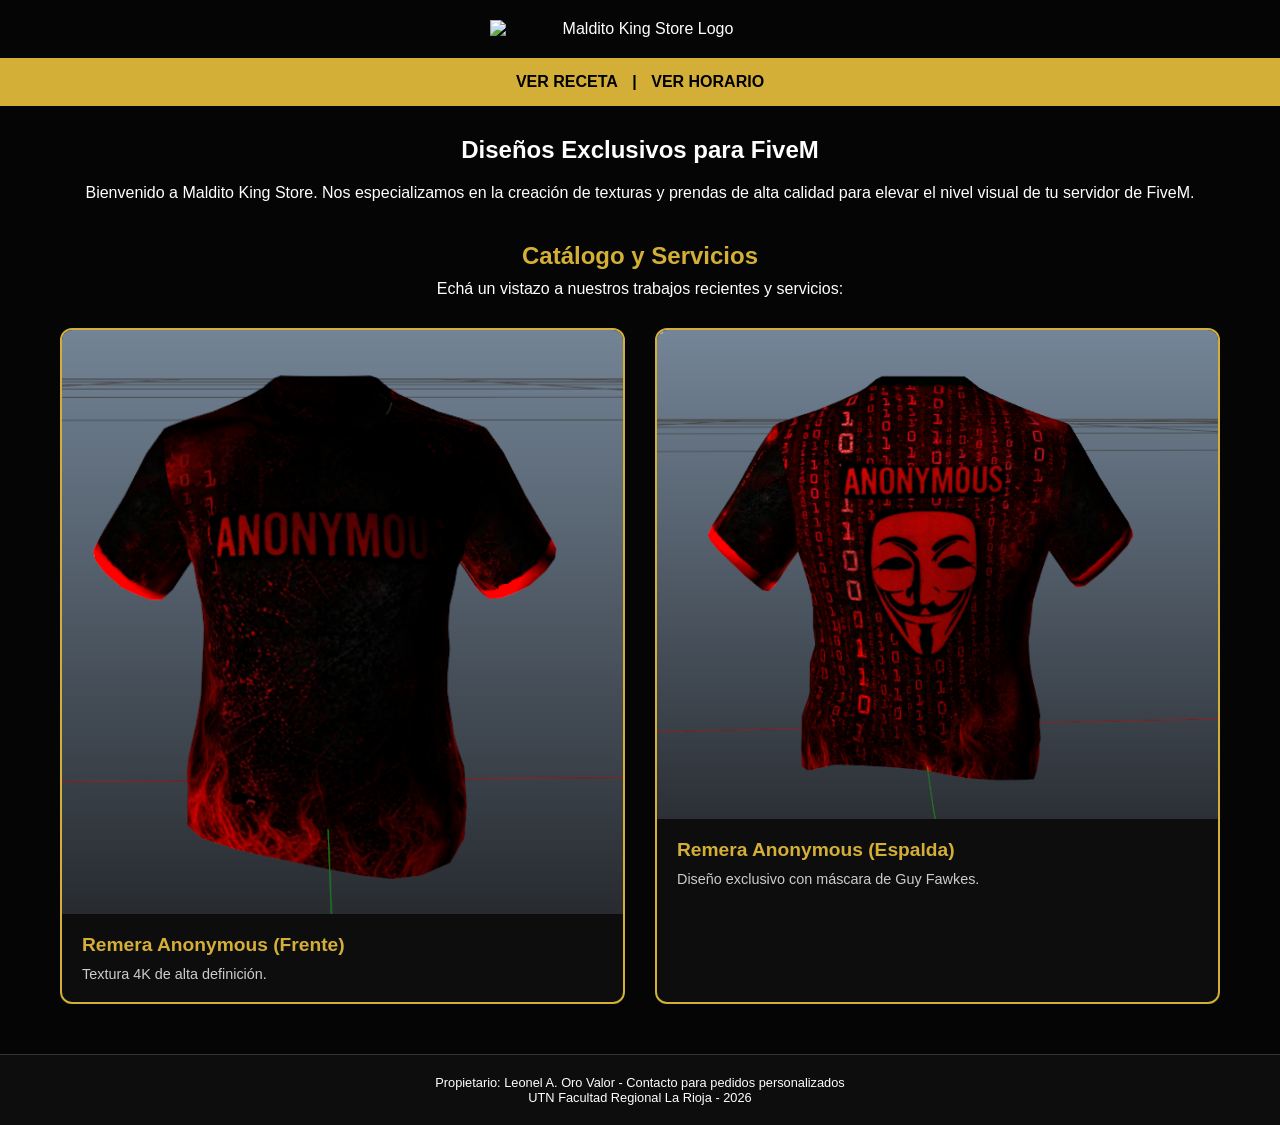
==== index.html @ 57f97eab "Add files via upload" ====
<!DOCTYPE html>
<html lang="es">
<head>
    <meta charset="UTF-8">
    <title>Maldito King Store - Inicio</title>
    <link rel="stylesheet" href="estilo.css">
</head>
<body>

    <header>
        <img src="imagenes/logo.png" alt="Maldito King Store Logo" class="logo-principal">
        
        <nav class="menu-amarillo">
            <a href="receta.html">VER RECETA</a>
            <span class="separador">|</span>
            <a href="horario.html">VER HORARIO</a>
        </nav>
    </header>

    <main>
        <section id="presentacion">
            <h1>Diseños Exclusivos para FiveM</h1>
            <p>Bienvenido a Maldito King Store. Nos especializamos en la creación de texturas y prendas de alta calidad para elevar el nivel visual de tu servidor de FiveM.</p>
        </section>

        <section id="catalogo-servicios">
            <h2>Catálogo y Servicios</h2>
            <p>Echá un vistazo a nuestros trabajos recientes y servicios:</p>

            <div class="contenedor-grid">
                
                <div class="tarjeta-producto">
                    <img src="imagenes/remera_anonymous_frente.png" alt="Remera Anonymous Frente">
                    <div class="info-producto">
                        <h3>Remera Anonymous (Frente)</h3>
                        <p>Textura 4K de alta definición.</p>
                    </div>
                </div>

                <div class="tarjeta-producto">
                    <img src="imagenes/remera_anonymous_espalda.png" alt="Remera Anonymous Espalda">
                    <div class="info-producto">
                        <h3>Remera Anonymous (Espalda)</h3>
                        <p>Diseño exclusivo con máscara de Guy Fawkes.</p>
                    </div>
                </div>

                </div>
        </section>
    </main>

    <footer>
        <p>Propietario: Leonel A. Oro Valor - Contacto para pedidos personalizados</p>
        <p>UTN Facultad Regional La Rioja - 2026</p>
    </footer>

</body>
</html>
---- estilo.css ----
/* --- Reset Básico UTN --- */
* {
    margin: 0;
    padding: 0;
    box-sizing: border-box;
}

body {
    background-color: #050505;
    color: #ffffff;
    font-family: 'Segoe UI', Tahoma, Geneva, Verdana, sans-serif;
    text-align: center;
}

/* --- Encabezado y Menú --- */
.logo-principal {
    display: block;
    margin: 20px auto;
    width: 300px;
    height: auto;
}

.menu-amarillo {
    background-color: #d4af37; /* Dorado/Amarillo King */
    padding: 15px;
    margin-bottom: 30px;
}

.menu-amarillo a {
    color: #000;
    text-decoration: none;
    font-weight: bold;
    margin: 0 10px;
}

.separador {
    color: #000;
    font-weight: bold;
}

/* --- Contenedor Principal (Main) --- */
main {
    max-width: 1200px;
    margin: 0 auto;
    padding: 0 20px;
}

h1 {
    margin-bottom: 20px;
}

h2 {
    color: #d4af37;
    margin: 40px 0 10px 0;
}

/* --- NUEVO: ESTILOS DE LA GALERÍA (CSS GRID) --- */
.contenedor-grid {
    display: grid;
    grid-template-columns: repeat(auto-fit, minmax(300px, 1fr)); /* Cuadrícula adaptable */
    gap: 30px; /* Espacio entre tarjetas */
    margin-top: 30px;
    padding-bottom: 50px;
}

/* Tarjeta individual de producto */
.tarjeta-producto {
    background-color: #0d0d0d;
    border: 2px solid #d4af37; /* Borde dorado King */
    border-radius: 12px;
    overflow: hidden; /* Corta la imagen si sobresale */
    transition: transform 0.3s ease, box-shadow 0.3s ease; /* Efecto hover */
}

/* Efecto al pasar el mouse */
.tarjeta-producto:hover {
    transform: translateY(-5px);
    box-shadow: 0 10px 20px rgba(212, 175, 55, 0.3);
}

/* Imagen dentro de la tarjeta */
.tarjeta-producto img {
    width: 100%;
    height: auto;
    display: block;
}

/* Contenedor de texto dentro de la tarjeta */
.info-producto {
    padding: 20px;
    text-align: left;
}

.info-producto h3 {
    color: #d4af37;
    font-size: 1.2em;
    margin-bottom: 10px;
}

.info-producto p {
    font-size: 0.9em;
    color: #ccc;
}

/* --- Footer --- */
footer {
    background-color: #0d0d0d;
    padding: 20px;
    margin-top: auto;
    font-size: 0.8em;
    border-top: 1px solid #333;
}
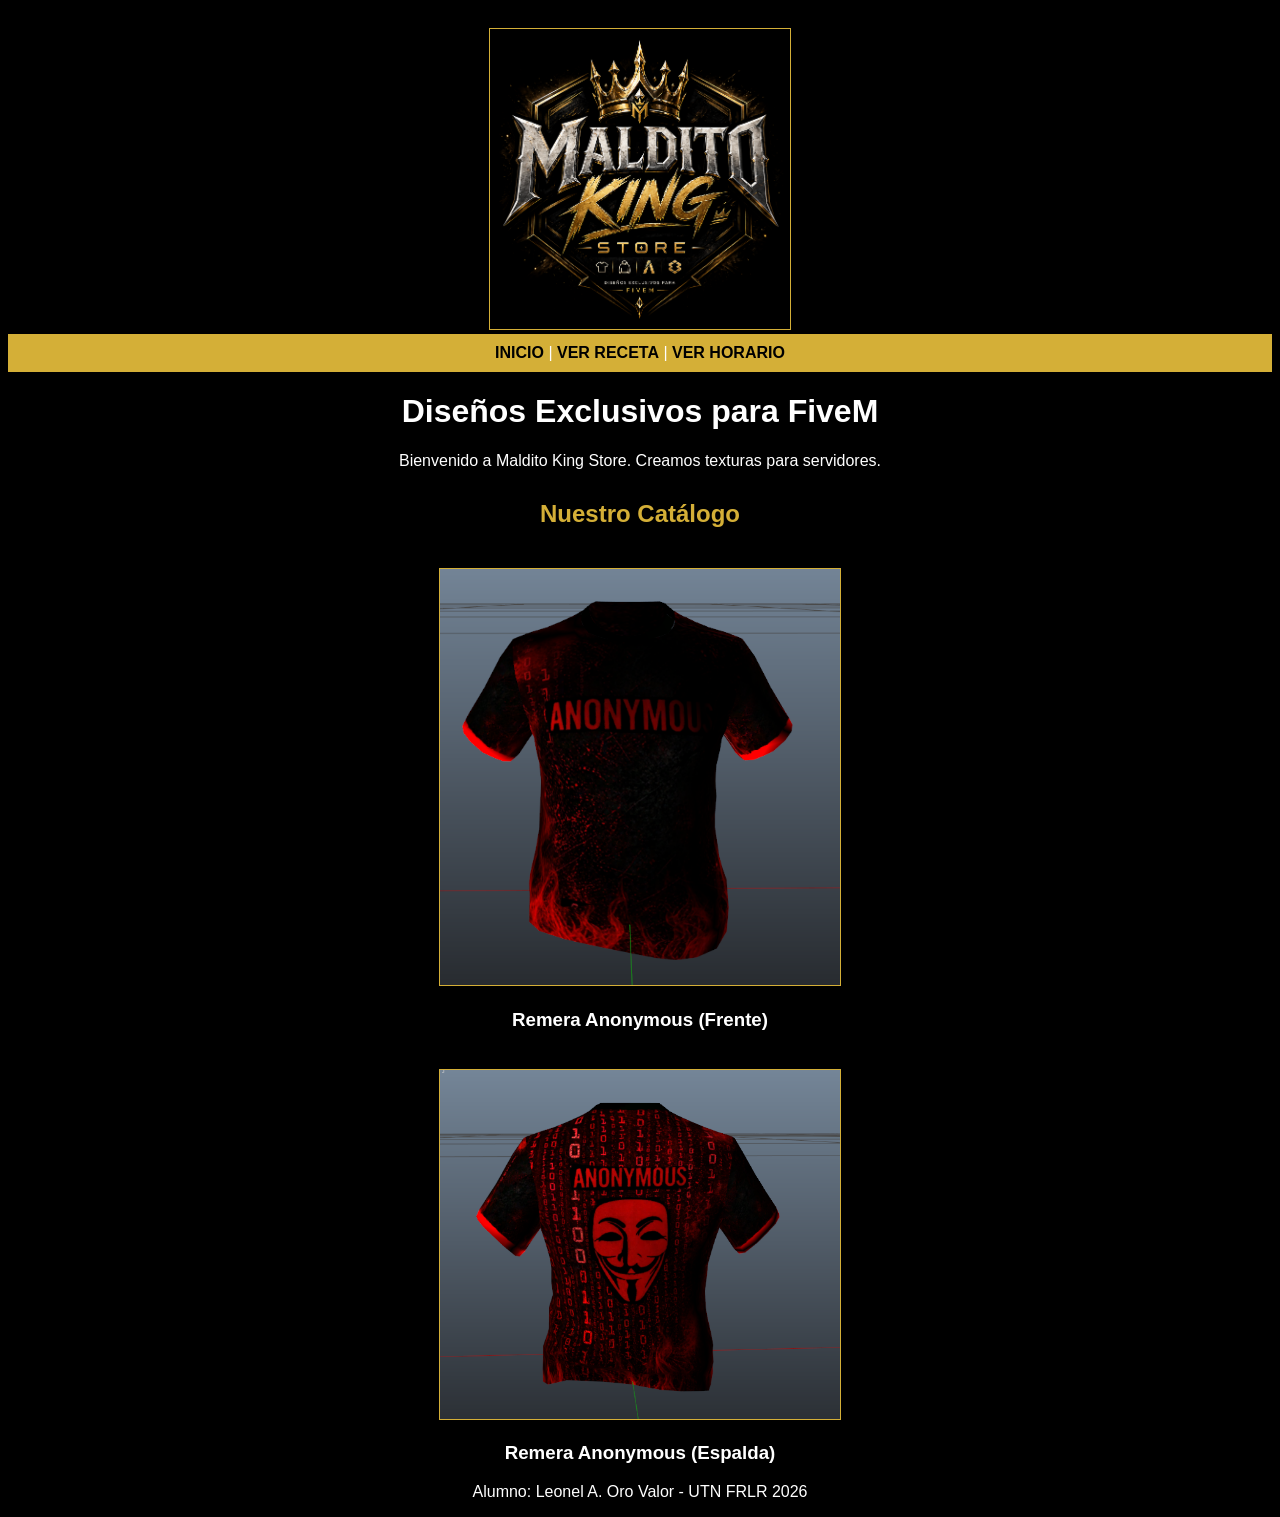
==== commit 2118c68a: "Add files via upload" ====
--- a/index.html
+++ b/index.html
@@ -6,53 +6,33 @@
     <link rel="stylesheet" href="estilo.css">
 </head>
 <body>
-
     <header>
-        <img src="imagenes/logo.png" alt="Maldito King Store Logo" class="logo-principal">
-        
-        <nav class="menu-amarillo">
-            <a href="receta.html">VER RECETA</a>
-            <span class="separador">|</span>
+        <img src="imagenes/logo.png" alt="Logo King Store" width="300">
+        <nav>
+            <a href="index.html">INICIO</a> | 
+            <a href="receta.html">VER RECETA</a> | 
             <a href="horario.html">VER HORARIO</a>
         </nav>
     </header>
 
     <main>
-        <section id="presentacion">
-            <h1>Diseños Exclusivos para FiveM</h1>
-            <p>Bienvenido a Maldito King Store. Nos especializamos en la creación de texturas y prendas de alta calidad para elevar el nivel visual de tu servidor de FiveM.</p>
-        </section>
+        <h1>Diseños Exclusivos para FiveM</h1>
+        <p>Bienvenido a Maldito King Store. Creamos texturas para servidores.</p>
 
-        <section id="catalogo-servicios">
-            <h2>Catálogo y Servicios</h2>
-            <p>Echá un vistazo a nuestros trabajos recientes y servicios:</p>
+        <h2>Nuestro Catálogo</h2>
+        <div>
+            <img src="imagenes/remera_anonymous_frente.png" alt="Frente" width="400">
+            <h3>Remera Anonymous (Frente)</h3>
+        </div>
 
-            <div class="contenedor-grid">
-                
-                <div class="tarjeta-producto">
-                    <img src="imagenes/remera_anonymous_frente.png" alt="Remera Anonymous Frente">
-                    <div class="info-producto">
-                        <h3>Remera Anonymous (Frente)</h3>
-                        <p>Textura 4K de alta definición.</p>
-                    </div>
-                </div>
-
-                <div class="tarjeta-producto">
-                    <img src="imagenes/remera_anonymous_espalda.png" alt="Remera Anonymous Espalda">
-                    <div class="info-producto">
-                        <h3>Remera Anonymous (Espalda)</h3>
-                        <p>Diseño exclusivo con máscara de Guy Fawkes.</p>
-                    </div>
-                </div>
-
-                </div>
-        </section>
+        <div>
+            <img src="imagenes/remera_anonymous_espalda.png" alt="Espalda" width="400">
+            <h3>Remera Anonymous (Espalda)</h3>
+        </div>
     </main>
 
     <footer>
-        <p>Propietario: Leonel A. Oro Valor - Contacto para pedidos personalizados</p>
-        <p>UTN Facultad Regional La Rioja - 2026</p>
+        <p>Alumno: Leonel A. Oro Valor - UTN FRLR 2026</p>
     </footer>
-
 </body>
 </html>
--- a/estilo.css
+++ b/estilo.css
@@ -1,112 +1,27 @@
-/* --- Reset Básico UTN --- */
-* {
-    margin: 0;
-    padding: 0;
-    box-sizing: border-box;
-}
-
 body {
-    background-color: #050505;
-    color: #ffffff;
-    font-family: 'Segoe UI', Tahoma, Geneva, Verdana, sans-serif;
+    background-color: black;
+    color: white;
+    font-family: sans-serif;
     text-align: center;
 }
 
-/* --- Encabezado y Menú --- */
-.logo-principal {
-    display: block;
-    margin: 20px auto;
-    width: 300px;
-    height: auto;
+nav {
+    background-color: #d4af37; /* El amarillo que ya usaste */
+    padding: 10px;
 }
 
-.menu-amarillo {
-    background-color: #d4af37; /* Dorado/Amarillo King */
-    padding: 15px;
-    margin-bottom: 30px;
-}
-
-.menu-amarillo a {
-    color: #000;
+nav a {
+    color: black;
     text-decoration: none;
-    font-weight: bold;
-    margin: 0 10px;
-}
-
-.separador {
-    color: #000;
     font-weight: bold;
 }
 
-/* --- Contenedor Principal (Main) --- */
-main {
-    max-width: 1200px;
-    margin: 0 auto;
-    padding: 0 20px;
-}
-
-h1 {
-    margin-bottom: 20px;
+img {
+    margin-top: 20px;
+    border: 1px solid #d4af37;
 }
 
 h2 {
     color: #d4af37;
-    margin: 40px 0 10px 0;
-}
-
-/* --- NUEVO: ESTILOS DE LA GALERÍA (CSS GRID) --- */
-.contenedor-grid {
-    display: grid;
-    grid-template-columns: repeat(auto-fit, minmax(300px, 1fr)); /* Cuadrícula adaptable */
-    gap: 30px; /* Espacio entre tarjetas */
     margin-top: 30px;
-    padding-bottom: 50px;
-}
-
-/* Tarjeta individual de producto */
-.tarjeta-producto {
-    background-color: #0d0d0d;
-    border: 2px solid #d4af37; /* Borde dorado King */
-    border-radius: 12px;
-    overflow: hidden; /* Corta la imagen si sobresale */
-    transition: transform 0.3s ease, box-shadow 0.3s ease; /* Efecto hover */
-}
-
-/* Efecto al pasar el mouse */
-.tarjeta-producto:hover {
-    transform: translateY(-5px);
-    box-shadow: 0 10px 20px rgba(212, 175, 55, 0.3);
-}
-
-/* Imagen dentro de la tarjeta */
-.tarjeta-producto img {
-    width: 100%;
-    height: auto;
-    display: block;
-}
-
-/* Contenedor de texto dentro de la tarjeta */
-.info-producto {
-    padding: 20px;
-    text-align: left;
-}
-
-.info-producto h3 {
-    color: #d4af37;
-    font-size: 1.2em;
-    margin-bottom: 10px;
-}
-
-.info-producto p {
-    font-size: 0.9em;
-    color: #ccc;
-}
-
-/* --- Footer --- */
-footer {
-    background-color: #0d0d0d;
-    padding: 20px;
-    margin-top: auto;
-    font-size: 0.8em;
-    border-top: 1px solid #333;
 }
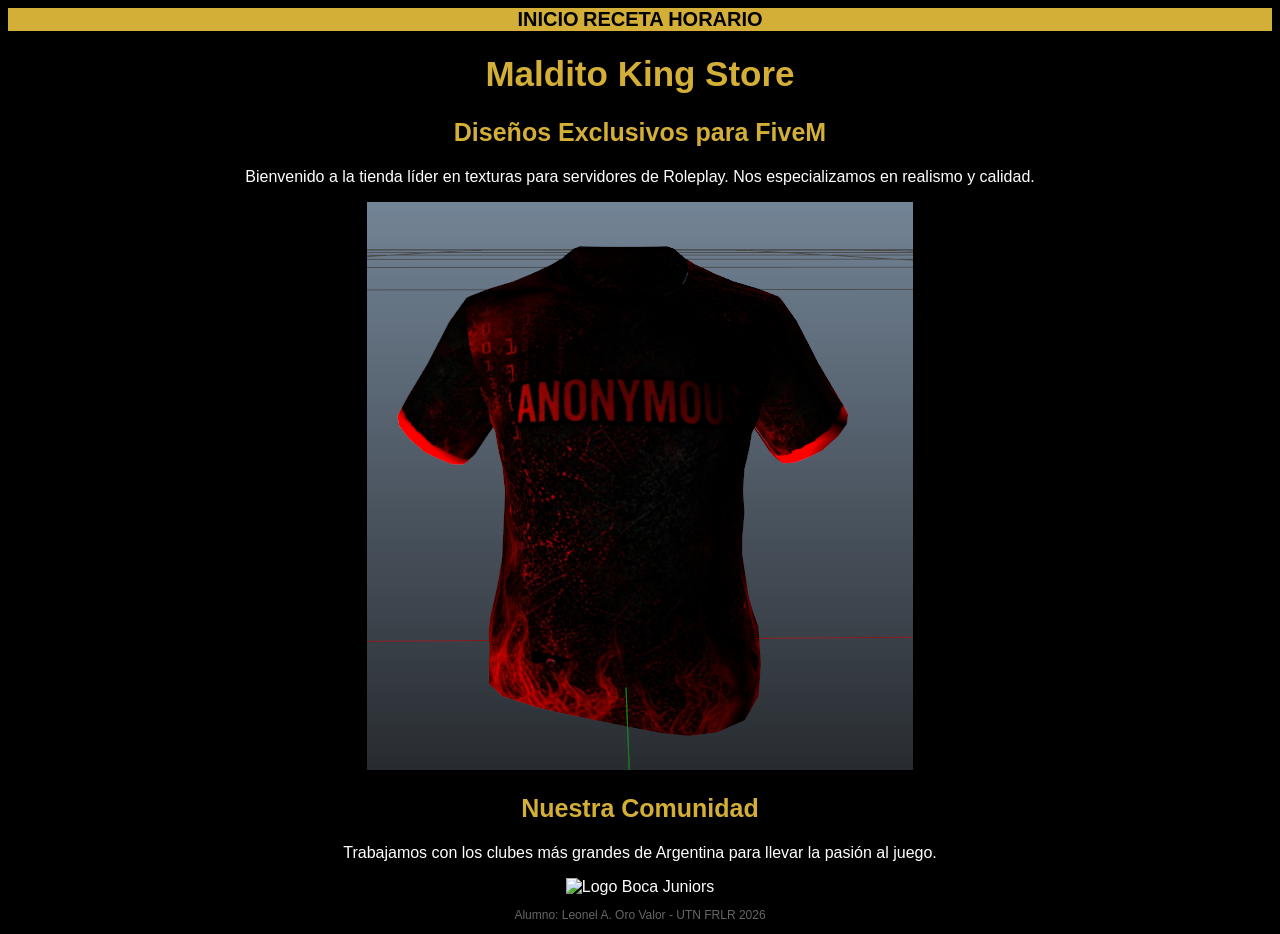
==== commit 0a405b37: "Add files via upload" ====
--- a/index.html
+++ b/index.html
@@ -7,28 +7,26 @@
 </head>
 <body>
     <header>
-        <img src="imagenes/logo.png" alt="Logo King Store" width="300">
         <nav>
-            <a href="index.html">INICIO</a> | 
-            <a href="receta.html">VER RECETA</a> | 
-            <a href="horario.html">VER HORARIO</a>
+            <a href="index.html">INICIO</a>
+            <a href="receta.html">RECETA</a>
+            <a href="horario.html">HORARIO</a>
         </nav>
+        <h1>Maldito King Store</h1>
     </header>
 
     <main>
-        <h1>Diseños Exclusivos para FiveM</h1>
-        <p>Bienvenido a Maldito King Store. Creamos texturas para servidores.</p>
+        <section>
+            <h2>Diseños Exclusivos para FiveM</h2>
+            <p>Bienvenido a la tienda líder en texturas para servidores de Roleplay. Nos especializamos en realismo y calidad.</p>
+            <img src="imagenes/remera_anonymous_frente.png" alt="Diseño de Remera Anonymous">
+        </section>
 
-        <h2>Nuestro Catálogo</h2>
-        <div>
-            <img src="imagenes/remera_anonymous_frente.png" alt="Frente" width="400">
-            <h3>Remera Anonymous (Frente)</h3>
-        </div>
-
-        <div>
-            <img src="imagenes/remera_anonymous_espalda.png" alt="Espalda" width="400">
-            <h3>Remera Anonymous (Espalda)</h3>
-        </div>
+        <section>
+            <h2>Nuestra Comunidad</h2>
+            <p>Trabajamos con los clubes más grandes de Argentina para llevar la pasión al juego.</p>
+            <img src="https://logodownload.org/wp-content/uploads/2014/10/boca-juniors-logo-0.png" alt="Logo Boca Juniors" style="width: 150px;">
+        </section>
     </main>
 
     <footer>
--- a/estilo.css
+++ b/estilo.css
@@ -1,27 +1,45 @@
+/* ESTILO SEGURO - SOLO COLORES, TIPOGRAFÍA Y TAMAÑOS */
+
 body {
     background-color: black;
     color: white;
-    font-family: sans-serif;
+    font-family: Arial, Helvetica, sans-serif;
     text-align: center;
 }
 
 nav {
-    background-color: #d4af37; /* El amarillo que ya usaste */
-    padding: 10px;
+    background-color: #d4af37; /* El dorado King */
 }
 
 nav a {
     color: black;
     text-decoration: none;
     font-weight: bold;
+    font-size: 20px;
 }
 
-img {
-    margin-top: 20px;
-    border: 1px solid #d4af37;
+h1, h2 {
+    color: #d4af37;
+}
+
+h1 {
+    font-size: 35px;
 }
 
 h2 {
+    font-size: 25px;
+}
+
+table {
+    color: white;
+    font-size: 18px;
+}
+
+th {
     color: #d4af37;
-    margin-top: 30px;
+}
+
+footer {
+    color: #666;
+    font-size: 12px;
 }
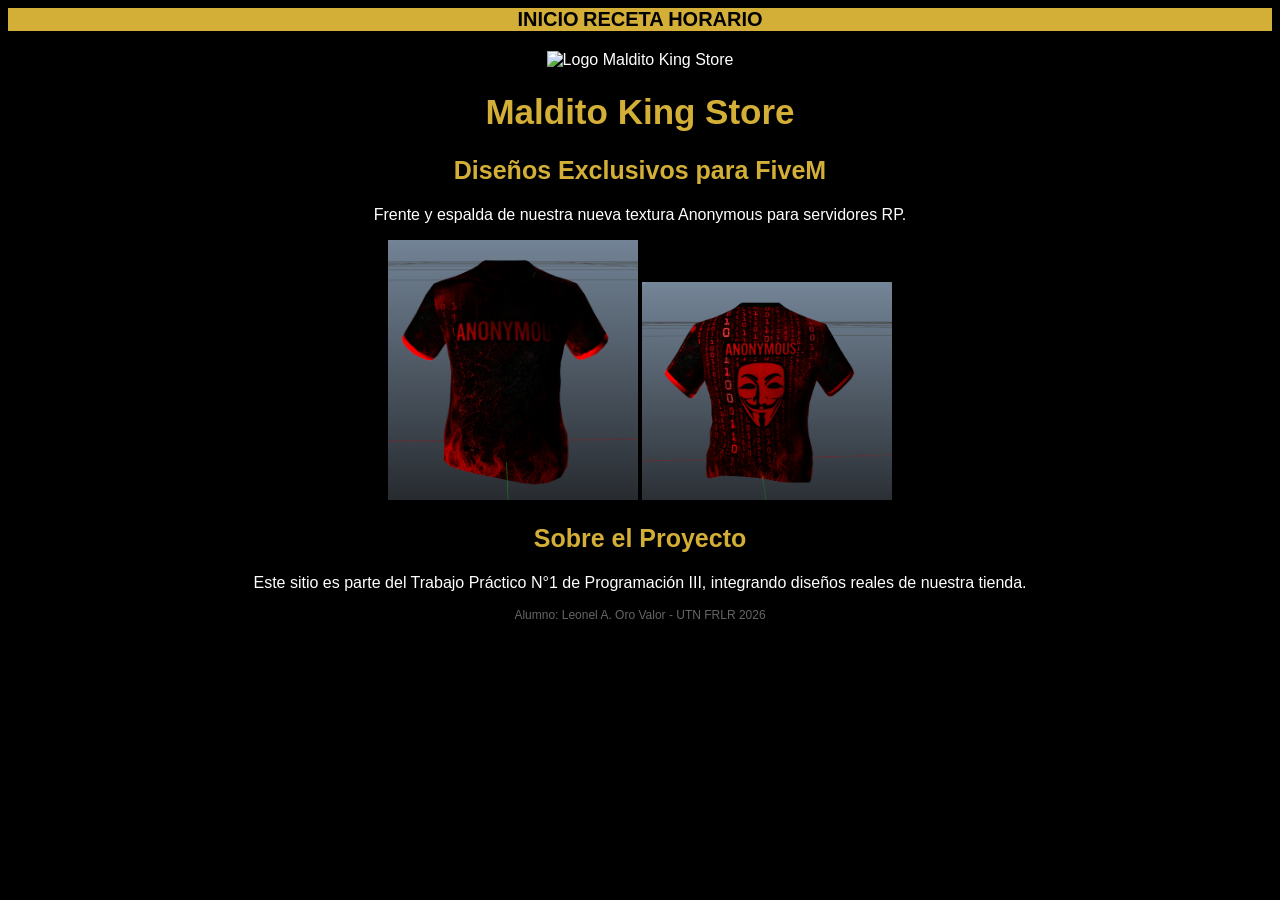
==== commit 5b53a7cc: "Add files via upload" ====
--- a/index.html
+++ b/index.html
@@ -12,20 +12,22 @@
             <a href="receta.html">RECETA</a>
             <a href="horario.html">HORARIO</a>
         </nav>
+        <img src="https://raw.githubusercontent.com/laovking/practico-n1-progiii/main/imagenes/logo.png" alt="Logo Maldito King Store" style="width: 150px; margin-top: 20px;">
         <h1>Maldito King Store</h1>
     </header>
 
     <main>
         <section>
             <h2>Diseños Exclusivos para FiveM</h2>
-            <p>Bienvenido a la tienda líder en texturas para servidores de Roleplay. Nos especializamos en realismo y calidad.</p>
-            <img src="imagenes/remera_anonymous_frente.png" alt="Diseño de Remera Anonymous">
+            <p>Frente y espalda de nuestra nueva textura Anonymous para servidores RP.</p>
+            
+            <img src="imagenes/remera_anonymous_frente.png" alt="Remera Anonymous Frente" style="width: 250px;">
+            <img src="imagenes/remera_anonymous_espalda.png" alt="Remera Anonymous Espalda" style="width: 250px;">
         </section>
 
         <section>
-            <h2>Nuestra Comunidad</h2>
-            <p>Trabajamos con los clubes más grandes de Argentina para llevar la pasión al juego.</p>
-            <img src="https://logodownload.org/wp-content/uploads/2014/10/boca-juniors-logo-0.png" alt="Logo Boca Juniors" style="width: 150px;">
+            <h2>Sobre el Proyecto</h2>
+            <p>Este sitio es parte del Trabajo Práctico N°1 de Programación III, integrando diseños reales de nuestra tienda.</p>
         </section>
     </main>
 
